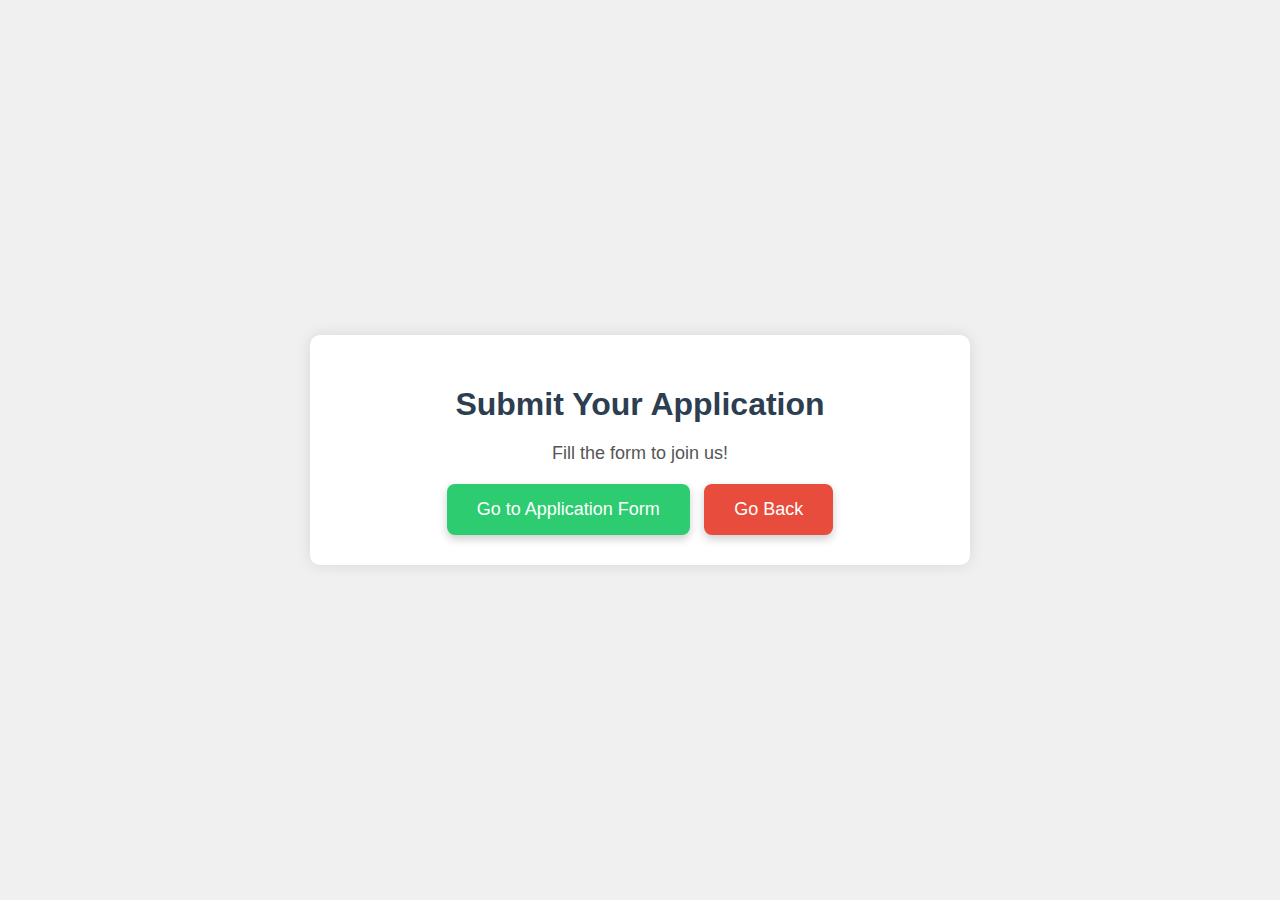
==== selectionform.html @ e82cae77 "Added-Files" ====
<!DOCTYPE html>
<html lang="en">
<head>
    <meta charset="UTF-8">
    <meta name="viewport" content="width=device-width, initial-scale=1.0">
    <title>Application Form</title>
    <style>
        body {
            font-family: Arial, sans-serif;
            margin: 0;
            padding: 0;
            background-color: #f0f0f0;
            display: flex;
            justify-content: center;
            align-items: center;
            min-height: 100vh;
        }

        .container {
            background-color: white;
            padding: 30px;
            border-radius: 10px;
            box-shadow: 0 0 15px rgba(0,0,0,0.1);
            width: 90%;
            max-width: 600px;
            text-align: center;
        }

        h1 {
            color: #2c3e50;
            margin-bottom: 20px;
        }

        .message {
            font-size: 18px;
            color: #555;
            margin-bottom: 20px;
        }

        .form-btn {
            background-color: #2ecc71;
            color: white;
            padding: 15px 30px;
            border: none;
            border-radius: 8px;
            cursor: pointer;
            font-size: 18px;
            text-decoration: none;
            display: inline-block;
            transition: all 0.3s ease-in-out;
            box-shadow: 0 4px 10px rgba(0, 0, 0, 0.2);
        }

        .form-btn:hover {
            background-color: #27ae60;
            transform: scale(1.05);
            box-shadow: 0 6px 15px rgba(0, 0, 0, 0.3);
        }

        .back-btn {
            background-color: #e74c3c;
            margin-left: 10px;
        }

        .back-btn:hover {
            background-color: #c0392b;
        }
    </style>
</head>
<body>
    <div class="container">
        <h1>Submit Your Application</h1>
        <p class="message">Fill the form to join us!</p>
        
        <a href="https://docs.google.com/forms/d/e/1FAIpQLSfEy1e4x_PZk9XyE8zTeYysc3_-yUjeBn3J0xy4CwMxca7qiw/viewform?usp=header" 
           target="_blank" class="form-btn">Go to Application Form</a>
        
        <button class="form-btn back-btn" onclick="goBack()">Go Back</button>
    </div>

    <script>
        function goBack() {
            window.location.href = 'index.html';
        }
    </script>
</body>
</html>
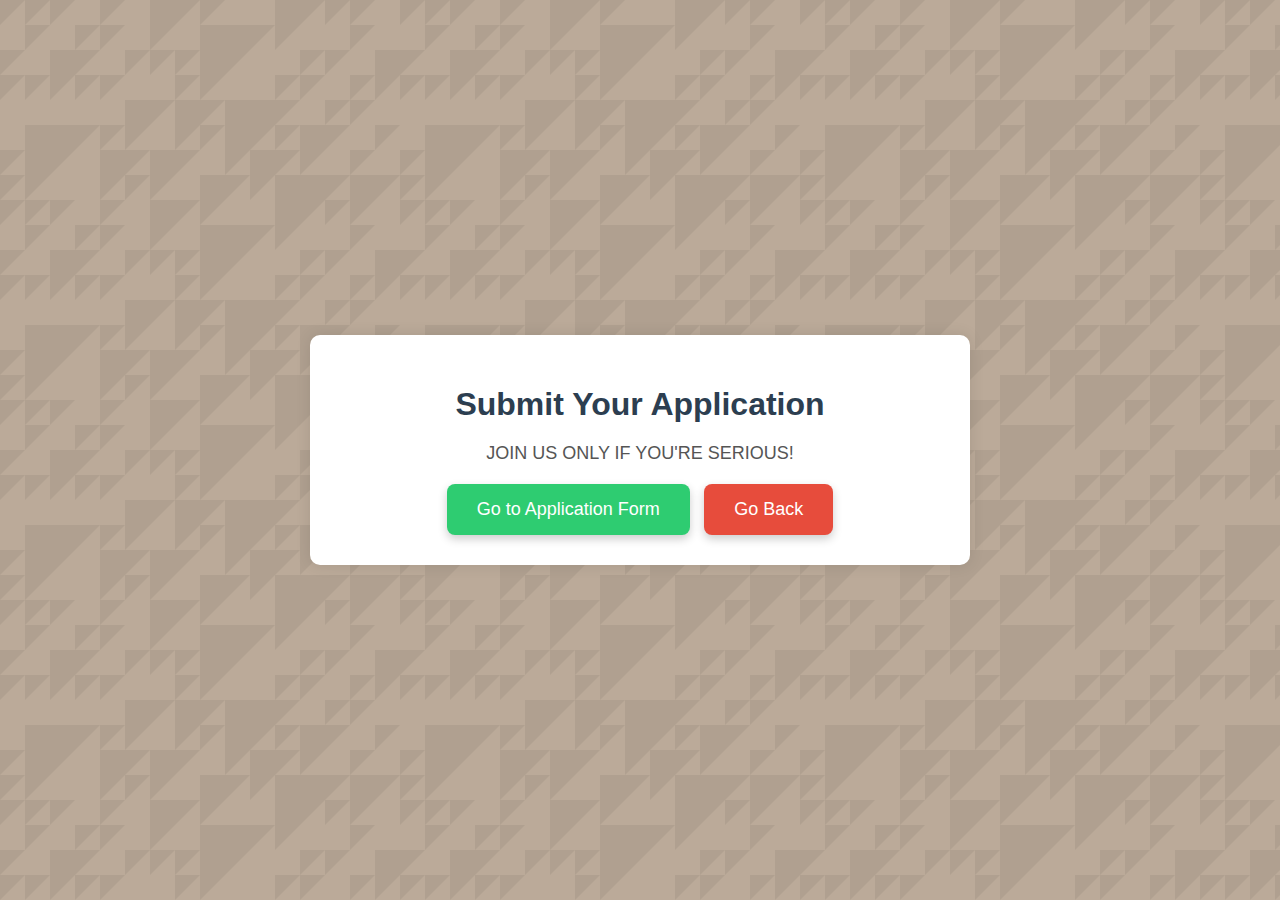
==== commit e6520c54: "Updated-Final-From-Dev" ====
--- a/selectionform.html
+++ b/selectionform.html
@@ -6,6 +6,7 @@
     <title>Application Form</title>
     <style>
         body {
+            background-image: url("data:image/svg+xml,%3Csvg xmlns='http://www.w3.org/2000/svg' width='400' height='200' viewBox='0 0 160 80'%3E%3Cg fill='%23B0A090' %3E%3Cpolygon points='0 10 0 0 10 0'/%3E%3Cpolygon points='0 40 0 30 10 30'/%3E%3Cpolygon points='0 30 0 20 10 20'/%3E%3Cpolygon points='0 70 0 60 10 60'/%3E%3Cpolygon points='0 80 0 70 10 70'/%3E%3Cpolygon points='50 80 50 70 60 70'/%3E%3Cpolygon points='10 20 10 10 20 10'/%3E%3Cpolygon points='10 40 10 30 20 30'/%3E%3Cpolygon points='20 10 20 0 30 0'/%3E%3Cpolygon points='10 10 10 0 20 0'/%3E%3Cpolygon points='30 20 30 10 40 10'/%3E%3Cpolygon points='20 20 20 40 40 20'/%3E%3Cpolygon points='40 10 40 0 50 0'/%3E%3Cpolygon points='40 20 40 10 50 10'/%3E%3Cpolygon points='40 40 40 30 50 30'/%3E%3Cpolygon points='30 40 30 30 40 30'/%3E%3Cpolygon points='40 60 40 50 50 50'/%3E%3Cpolygon points='50 30 50 20 60 20'/%3E%3Cpolygon points='40 60 40 80 60 60'/%3E%3Cpolygon points='50 40 50 60 70 40'/%3E%3Cpolygon points='60 0 60 20 80 0'/%3E%3Cpolygon points='70 30 70 20 80 20'/%3E%3Cpolygon points='70 40 70 30 80 30'/%3E%3Cpolygon points='60 60 60 80 80 60'/%3E%3Cpolygon points='80 10 80 0 90 0'/%3E%3Cpolygon points='70 40 70 60 90 40'/%3E%3Cpolygon points='80 60 80 50 90 50'/%3E%3Cpolygon points='60 30 60 20 70 20'/%3E%3Cpolygon points='80 70 80 80 90 80 100 70'/%3E%3Cpolygon points='80 10 80 40 110 10'/%3E%3Cpolygon points='110 40 110 30 120 30'/%3E%3Cpolygon points='90 40 90 70 120 40'/%3E%3Cpolygon points='10 50 10 80 40 50'/%3E%3Cpolygon points='110 60 110 50 120 50'/%3E%3Cpolygon points='100 60 100 80 120 60'/%3E%3Cpolygon points='110 0 110 20 130 0'/%3E%3Cpolygon points='120 30 120 20 130 20'/%3E%3Cpolygon points='130 10 130 0 140 0'/%3E%3Cpolygon points='130 30 130 20 140 20'/%3E%3Cpolygon points='120 40 120 30 130 30'/%3E%3Cpolygon points='130 50 130 40 140 40'/%3E%3Cpolygon points='120 50 120 70 140 50'/%3E%3Cpolygon points='110 70 110 80 130 80 140 70'/%3E%3Cpolygon points='140 10 140 0 150 0'/%3E%3Cpolygon points='140 20 140 10 150 10'/%3E%3Cpolygon points='140 40 140 30 150 30'/%3E%3Cpolygon points='140 50 140 40 150 40'/%3E%3Cpolygon points='140 70 140 60 150 60'/%3E%3Cpolygon points='150 20 150 40 160 30 160 20'/%3E%3Cpolygon points='150 60 150 50 160 50'/%3E%3Cpolygon points='140 70 140 80 150 80 160 70'/%3E%3C/g%3E%3C/svg%3E");
             font-family: Arial, sans-serif;
             margin: 0;
             padding: 0;
@@ -13,6 +14,8 @@
             display: flex;
             justify-content: center;
             align-items: center;
+            min-height: 100vh;
+            background-color: #bbaa99;
             min-height: 100vh;
         }
 
@@ -70,9 +73,9 @@
 <body>
     <div class="container">
         <h1>Submit Your Application</h1>
-        <p class="message">Fill the form to join us!</p>
+        <p class="message">JOIN US ONLY IF YOU'RE SERIOUS!</p>
         
-        <a href="https://docs.google.com/forms/d/e/1FAIpQLSfEy1e4x_PZk9XyE8zTeYysc3_-yUjeBn3J0xy4CwMxca7qiw/viewform?usp=header" 
+        <a href="https://docs.google.com/forms/d/e/1FAIpQLSfEy1e4x_PZk9XyE8zTeYysc3_-yUjeBn3J0xy4CwMxca7qiw/viewform?usp=header"
            target="_blank" class="form-btn">Go to Application Form</a>
         
         <button class="form-btn back-btn" onclick="goBack()">Go Back</button>
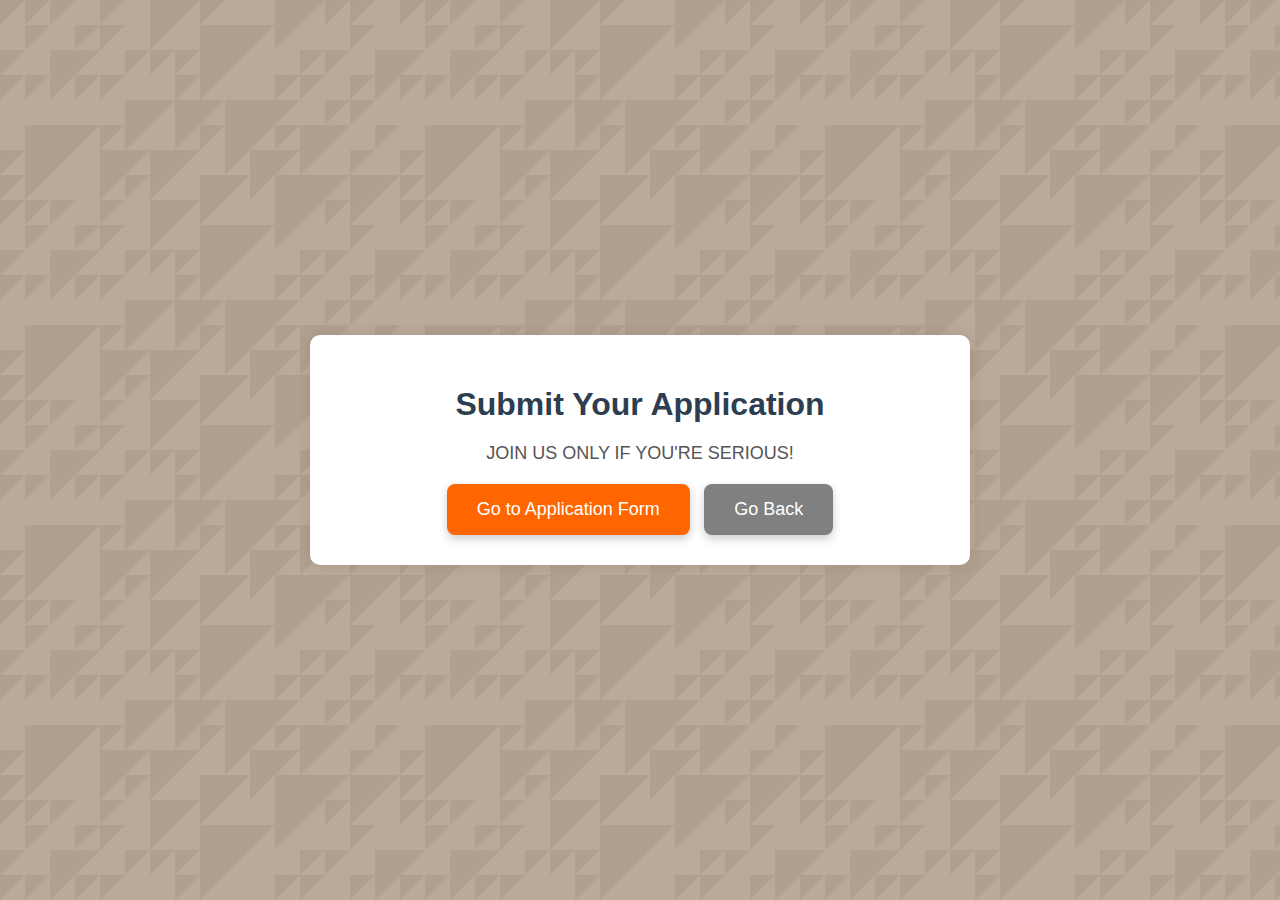
==== commit e1947874: "Oranged-Theme" ====
--- a/selectionform.html
+++ b/selectionform.html
@@ -41,7 +41,7 @@
         }
 
         .form-btn {
-            background-color: #2ecc71;
+            background-color: #FF6600;
             color: white;
             padding: 15px 30px;
             border: none;
@@ -55,18 +55,18 @@
         }
 
         .form-btn:hover {
-            background-color: #27ae60;
+            background-color: #CC5500;
             transform: scale(1.05);
             box-shadow: 0 6px 15px rgba(0, 0, 0, 0.3);
         }
 
         .back-btn {
-            background-color: #e74c3c;
+            background-color: #808080;
             margin-left: 10px;
         }
 
         .back-btn:hover {
-            background-color: #c0392b;
+            background-color: #666666;
         }
     </style>
 </head>
